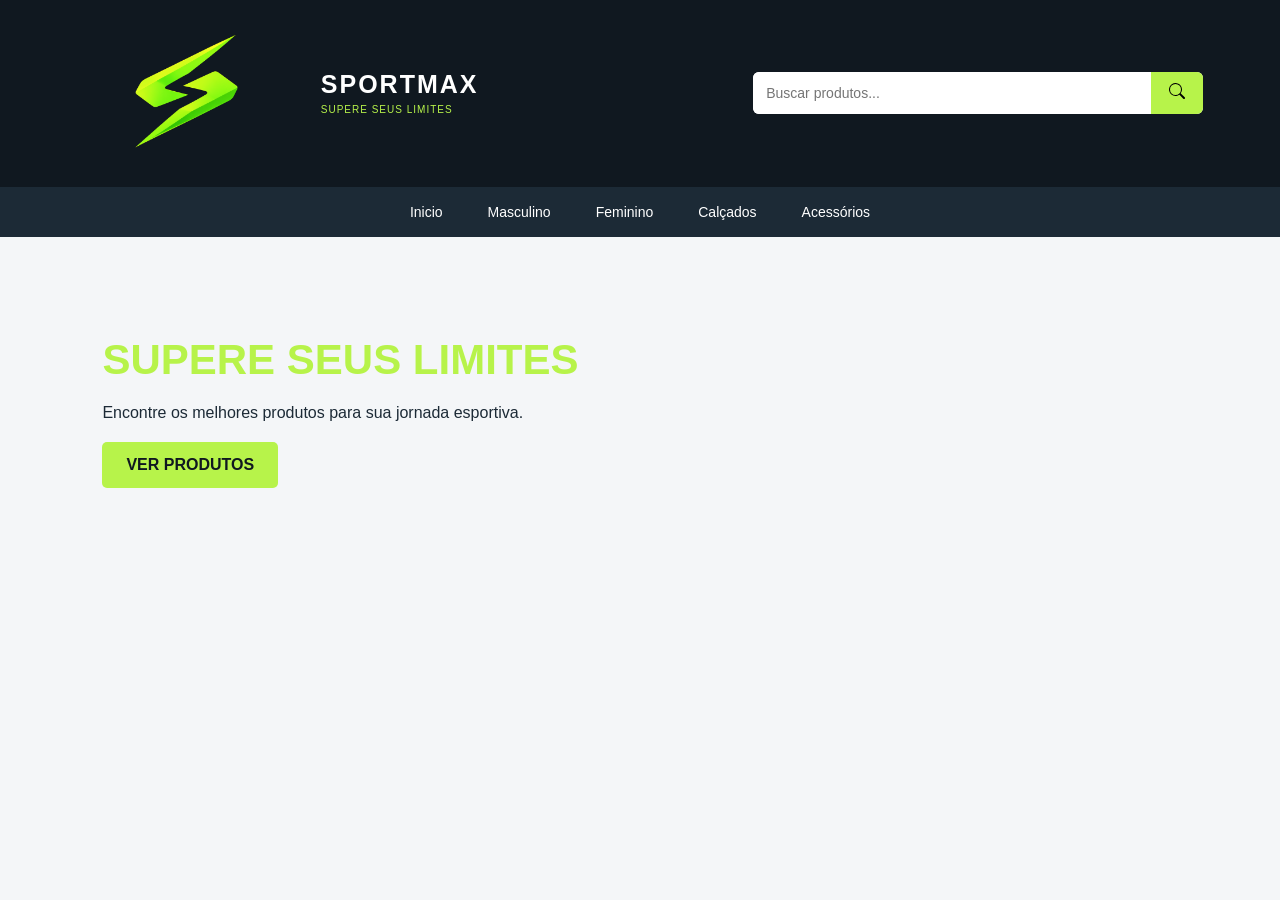
==== ATV.moises/index.html @ 2094629b "Add files via upload" ====
<!DOCTYPE html>
<html lang="pt-br">
<head>
    <meta charset="UTF-8">
    <meta name="viewport" content="width=device-width, initial-scale=1.0">
    <title>SportMax</title>
    <link rel="stylesheet" href="style.css">
</head>
<body>
    <header class="cabecalho">
        <a href="#" class="logo">
            <img src="img/download.png" alt="logo Spmax">
            <i class="fa-solid fa-bolt"></i>
            <div>
                <h1>SPORTMAX</h1>
                <span>SUPERE SEUS LIMITES</span>
            </div>
        </a>

        <div class="pesquisa">
            <input type="text" placeholder="Buscar produtos...">
            <button aria-label="pesquisa">
                <i class="fa-solid fa-magnifyinf-glass"></i>

                <svg xmlns="http://www.w3.org/2000/svg" width="16" height="16" 
                    fill="currentColor" class="bi bi-search" viewBox="0 0 16 16">
                    <path d="M11.742 10.344a6.5 6.5 0 1 0-1.397 1.398h-.001q.044.06.098.115l3.85 3.85a1 
                    1 0 0 0 1.415-1.414l-3.85-3.85a1 1 0 0 0-.115-.1zM12 6.5a5.5 5.5 0 1 1-11 0 5.5 5.5 0 0 1 11 0"/>
                </svg>

            </button>
        </div>

    </header>

    <nav class="menu">
        <a href="#">Inicio</a>
        <a href="#">Masculino</a>
        <a href="#">Feminino</a>
        <a href="#">Calçados</a>
        <a href="#">Acessórios</a>
    </nav>

    <main>
        <section class="destaque">
            <h2>SUPERE SEUS LIMITES</h2>
            <p>Encontre os melhores produtos para sua jornada esportiva.</p>
            <a href="#" class="botao">VER PRODUTOS</a>
        </section>
    </main>

</body>
</html>
---- ATV.moises/style.css ----
* {
    margin: 0;
    padding: 0;
    box-sizing: border-box;
}

body {
    font-family: Arial, Helvetica, sans-serif;
    background-color: #f4f6f8;
    color: #101820;
}

.cabecalho {
    background-color: #101820;
    color: white;
    min-height: 100px;
    padding: 20px 6%;
    display: flex;
    align-items: center;
    justify-content: space-between;
    gap: 30px;
}

.logo img {
    width: 220px;
    height: auto;
    display: block;
    object-fit: contain;
}

.logo {
    display: flex;
    align-items: center;
    gap: 12px;
    text-decoration: none;
    color: white;
}

.logo > i {
    font-size: 38px;
    color: #b7f34a;
}

.logo h1 {
    font-size: 25px;
    letter-spacing: 2px;
}

.logo span {
    font-size: 10px;
    color: #b7f34a;
    letter-spacing: 1px;
}

.pesquisa {
    display: flex;
    width: 40%;
    max-width: 450px;
    background-color: white;
    border-radius: 6px;
    overflow: hidden;
}

.pesquisa input {
    flex: 1;
    min-width: 0;
    padding: 13px;
    border: none;
    outline: none;
    font-size: 14px;
}

.pesquisa button {
    border: none;
    padding: 0 18px;
    background-color: #b7f34a;
    cursor: pointer;
    font-size: 17px;
}

.menu {
    background-color: #1c2a36;
    display: flex;
    justify-content: center;
    align-items: center;
    gap: 45px;
    padding: 17px;
}

.menu a {
    color: white;
    text-decoration: none;
    font-size: 14px;
    transition: color 0.3s;
}

.menu a:hover {
    color: #b7f34a;
}

.destaque {
    min-height: 350px;
    padding: 80px 8%;
    background-color: linear-gradient(120deg, #101820, #304452);
    color: white;
    display: flex;
    flex-direction: column;
    align-items: flex-start;
    justify-content: center;
    gap: 20px;
}

.destaque h2 {
    font-size: 42px;
    color: #b7f34a;
}

.destaque p {
    color: #1c2a36;
}

.botao {
    display: inline-block;
    background-color: #b7f34a;
    color: #101820;
    padding: 14px 24px;
    border-radius: 5px;
    text-decoration: none;
    font-weight: bold;
    transition: 0.3s;
}

.botao:hover {
    background-color: #9ccf3e;
    transform: translateY(-2px);
}
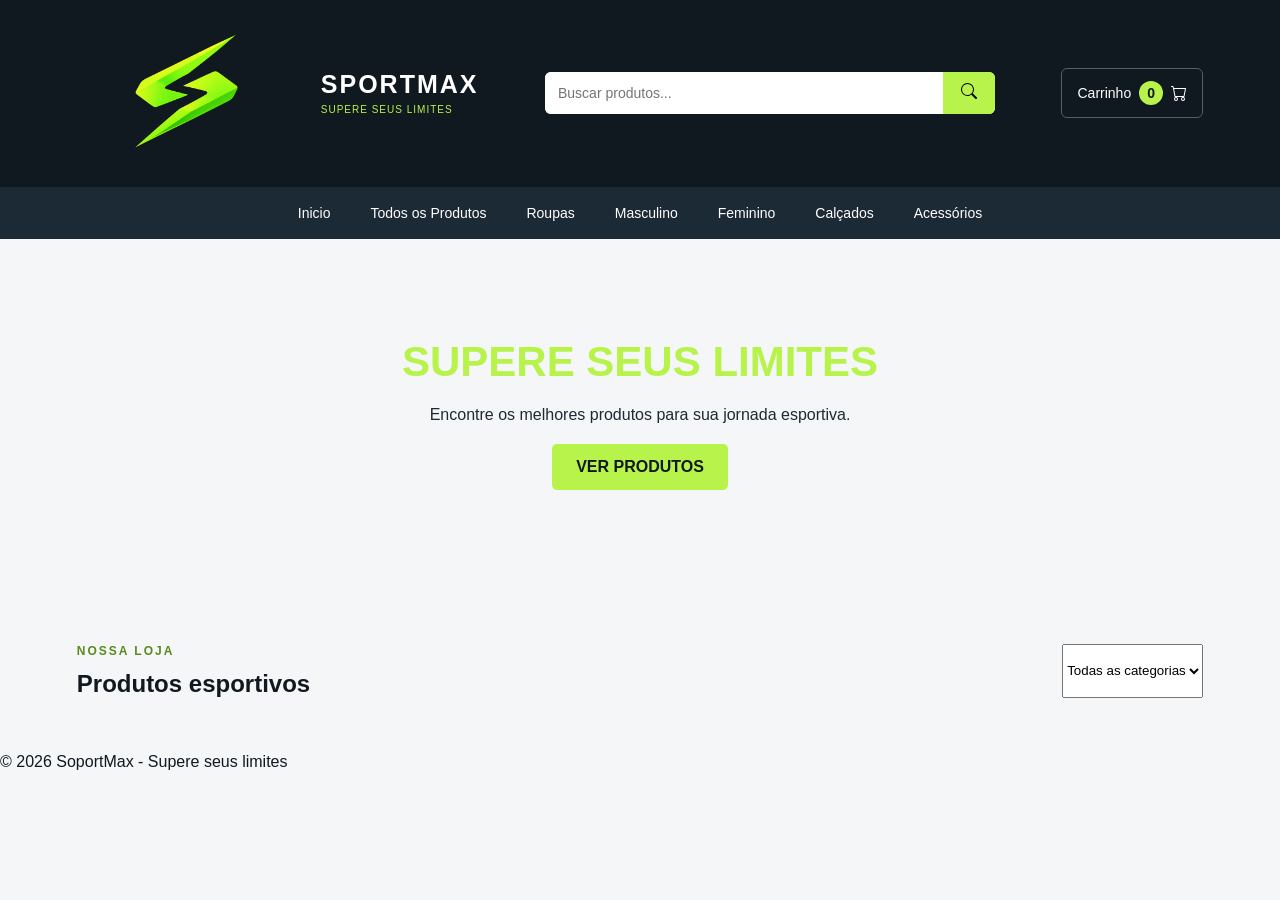
==== commit aaa0a3b9: "Add files via upload" ====
--- a/ATV.moises/index.html
+++ b/ATV.moises/index.html
@@ -8,7 +8,7 @@
 </head>
 <body>
     <header class="cabecalho">
-        <a href="#" class="logo">
+        <a href="index.html" class="logo">
             <img src="img/download.png" alt="logo Spmax">
             <i class="fa-solid fa-bolt"></i>
             <div>
@@ -18,8 +18,10 @@
         </a>
 
         <div class="pesquisa">
-            <input type="text" placeholder="Buscar produtos...">
-            <button aria-label="pesquisa">
+            <input type="search" id="campoPesquisa" placeholder="Buscar produtos..." 
+                    aria-label="Buscar produtos">
+
+            <button id="btnPesquisar" aria-label="pesquisa">
                 <i class="fa-solid fa-magnifyinf-glass"></i>
 
                 <svg xmlns="http://www.w3.org/2000/svg" width="16" height="16" 
@@ -31,23 +33,97 @@
             </button>
         </div>
 
+        <button class="botao-carrinho" id="abrirCarrinho">
+            Carrinho
+            <span id="quantidadeCarrinho">0</span>
+
+            <svg xmlns="http://www.w3.org/2000/svg" width="16" height="16" 
+                fill="currentColor" class="bi bi-cart" viewBox="0 0 16 16">
+                <path d="M0 1.5A.5.5 0 0 1 .5 1H2a.5.5 0 0 1 .485.379L2.89 3H14.5a.5.5 0 0 1 
+                .491.592l-1.5 8A.5.5 0 0 1 13 12H4a.5.5 0 0 1-.491-.408L2.01 3.607 
+                1.61 2H.5a.5.5 0 0 1-.5-.5M3.102 4l1.313 7h8.17l1.313-7zM5 12a2 2 0 1 0 0 4 2 2 0 0 0 0-4m7 0a2 2 0 1 0 0 4 2 2 0 0 0 0-4m-7 1a1 1 0 1 1 0 2 1 1 0 0 1 0-2m7 0a1 1 0 1 1 0 2 1 1 0 0 1 0-2"/>
+            </svg>
+
+        </button>
+
     </header>
 
     <nav class="menu">
-        <a href="#">Inicio</a>
-        <a href="#">Masculino</a>
-        <a href="#">Feminino</a>
-        <a href="#">Calçados</a>
-        <a href="#">Acessórios</a>
+        <a href="#inicio">Inicio</a>
+        <a href="#produtos">Todos os Produtos</a>
+        <a href="#produtos">Roupas</a>
+        <a href="#produtos">Masculino</a>
+        <a href="#produtos">Feminino</a>
+        <a href="#produtos">Calçados</a>
+        <a href="#produtos">Acessórios</a>
     </nav>
 
     <main>
         <section class="destaque">
             <h2>SUPERE SEUS LIMITES</h2>
-            <p>Encontre os melhores produtos para sua jornada esportiva.</p>
-            <a href="#" class="botao">VER PRODUTOS</a>
+            <p>Encontre os melhores produtos para sua 
+                jornada esportiva.</p>
+            <a href="#produtos" class="botao-destaque">VER PRODUTOS</a>
         </section>
+
+        <section class="secao-produtos" id="produtos">
+
+            <div class="titulo-secao">
+                <div>
+                    <p class="subtitulo">NOSSA LOJA</p>
+                    <h2>Produtos esportivos</h2>
+                </div>
+
+                <select id="filtroCategoria">
+                    <option value="Todos">Todas as categorias</option>
+                    <option value="Calçados">Calçados</option>
+                    <option value="Acessórios">Acessórios</option>
+                    <option value="Roupas">Roupas</option>
+                    <option value="Equipamentos">Equipamentos</option>
+                </select>
+            </div>
+
+            <div class="grade-produtos" id="listaProdutos">
+            </div>
+
+            <p id="mensagemVazia" hidden>
+                Nenhum produto encontrado.
+            </p>
+
+        </section>
+
     </main>
+
+    <dialog id="modalCarrinho" class="modal-carrinho">
+
+        <div class="topo-carrinho">
+            <h2>Meu carrinho</h2>
+
+            <button id="frcharCarrinho" aria-label="Fechar">
+                X
+            </button>
+        </div>
+
+        <div id="itensCarrinho"></div>
+
+        <div class="total-carrinho">
+            <strong>
+                Total:
+                <span id="toatlCarrinho">R$ 0,00</span>
+            </strong>
+
+            <button id="limparCarrinho">
+                Limpar carrinho
+            </button>
+        </div>
+
+    </dialog>
+
+    <footer>
+        <p>© 2026 SoportMax - Supere seus limites</p>
+    </footer>
+
+    <script src="Script.js"></script>
 
 </body>
 </html>
--- a/ATV.moises/style.css
+++ b/ATV.moises/style.css
@@ -2,6 +2,10 @@
     margin: 0;
     padding: 0;
     box-sizing: border-box;
+}
+
+html {
+    scroll-behavior: smooth;
 }
 
 body {
@@ -119,7 +123,7 @@
     color: #1c2a36;
 }
 
-.botao {
+.botao-destaque {
     display: inline-block;
     background-color: #b7f34a;
     color: #101820;
@@ -130,7 +134,96 @@
     transition: 0.3s;
 }
 
-.botao:hover {
+.botao-destaque:hover {
     background-color: #9ccf3e;
     transform: translateY(-2px);
+}
+
+.botao-carrinho {
+    display: flex;
+    align-items: center;
+    gap: 8px;
+    padding: 12px 15px;
+    background-color: transparent;
+    color: white;
+    border: 1px solid #52606b;
+    border-radius: 6px;
+    font-size: 14px;
+    cursor: pointer;
+    white-space: nowrap;
+}
+
+.botao-carrinho:hover {
+    border-color: #b7f34a;
+    color: #b7f34a;
+}
+
+#quantidadeCarrinho {
+    display: inline-flex;
+    align-items: center;
+    justify-content: center;
+    width: 24px;
+    height: 24px;
+    border-radius: 50%;
+    background-color: #b7f34a;
+    color: #101820;
+    font-weight: bold;
+}
+
+.menu {
+    background-color: #1c2a36;
+    display: flex;
+    align-items: center;
+    justify-content: center;
+    flex-wrap: wrap;
+    gap: 40px;
+    padding: 18px;
+}
+
+.menu a {
+    color: white;
+    text-decoration: none;
+    font-size: 14px;
+    transition: color 0.3s;
+}
+
+.menu a:hover {
+    color: #b7f34a;
+}
+
+.destaque {
+    min-height: 350px;
+    padding: 60px 8%;
+    display: flex;
+    align-items: center;
+    background: 
+        radial-gradient(
+            ellipse at 85% 50%,
+            #36533b 0%,
+            transition 45%
+        ),
+        linear-gradient(120deg, #101820, #262832);
+
+    color: white;
+}
+
+.subtitulo {
+    color: #598a1c;
+    font-size: 12px;
+    font-weight: bold;
+    letter-spacing: 2px;
+    margin-bottom: 12px;
+}
+
+.destaque .subtitulo {
+    color: #b7f34a;
+}
+
+.secao-produtos {
+    padding: 55px 6%;
+}
+
+.titulo-secao {
+    display: flex;
+    justify-content: space-between;
 }
